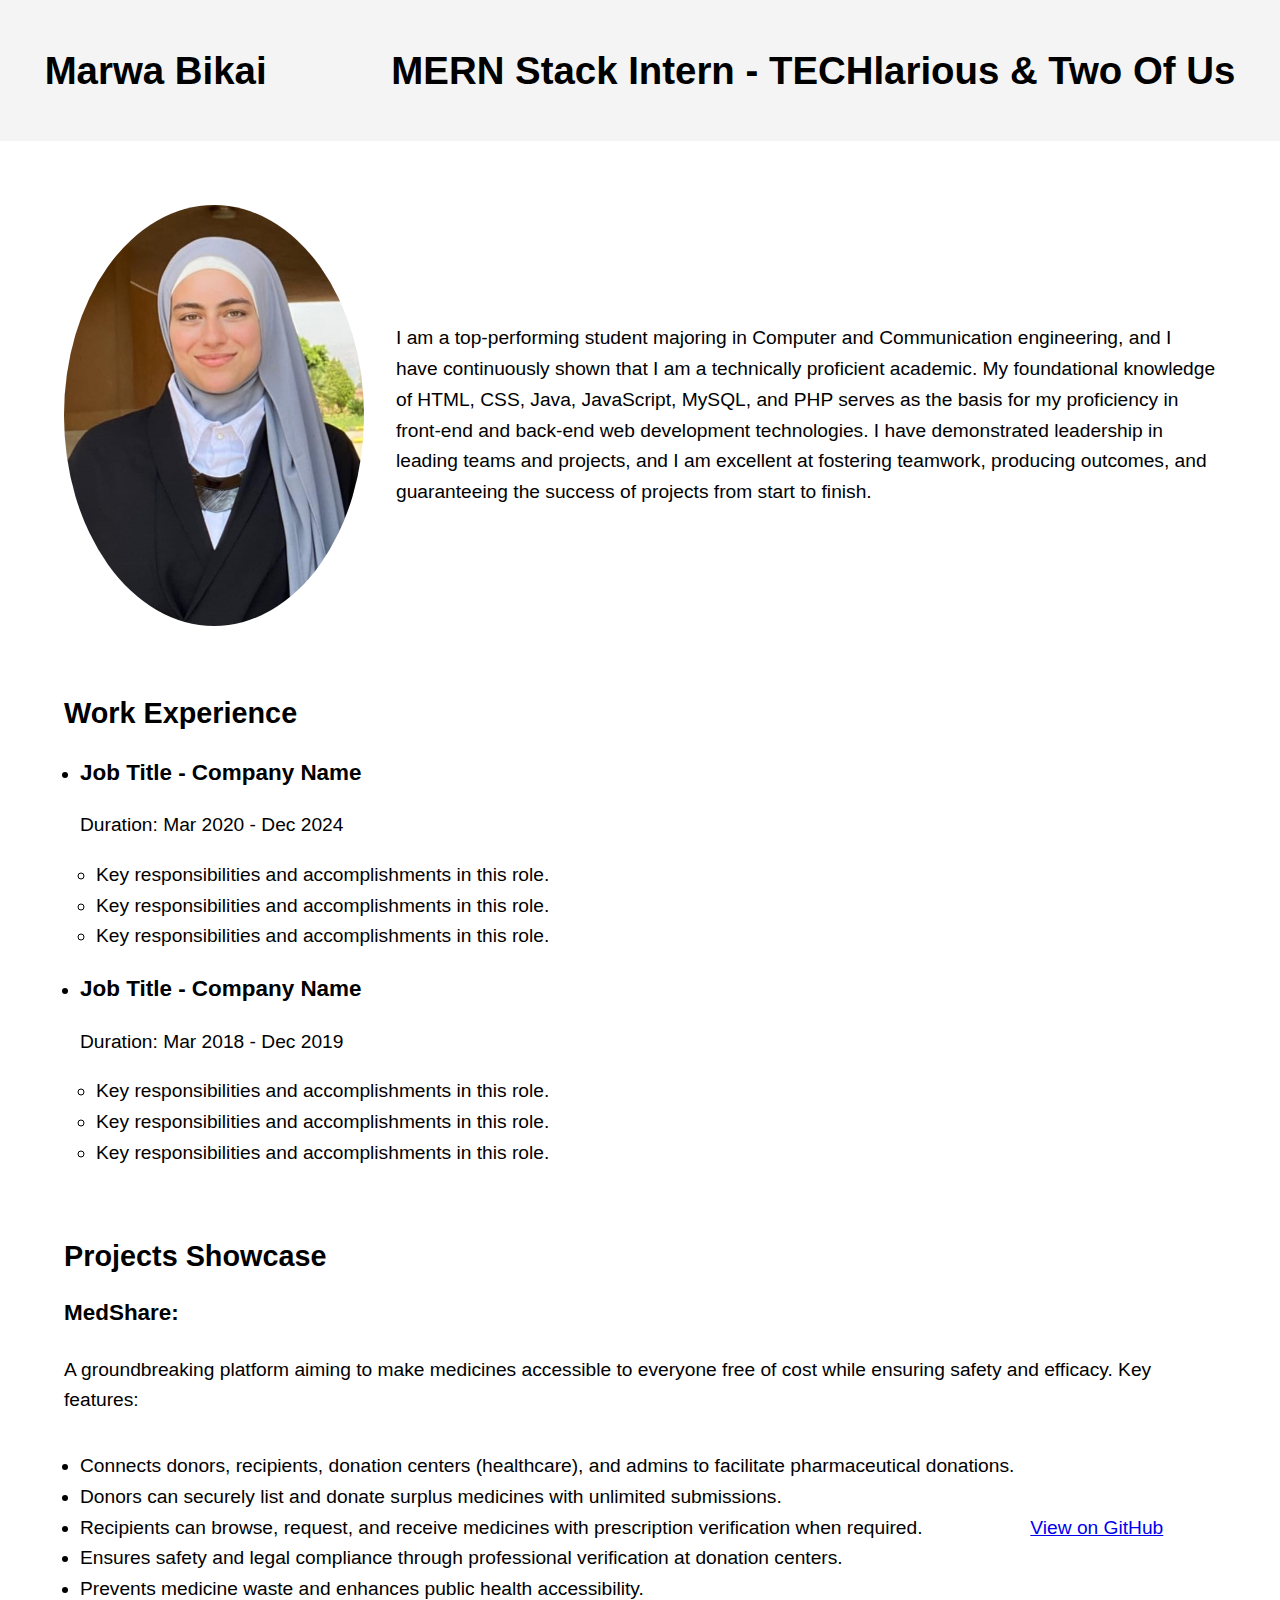
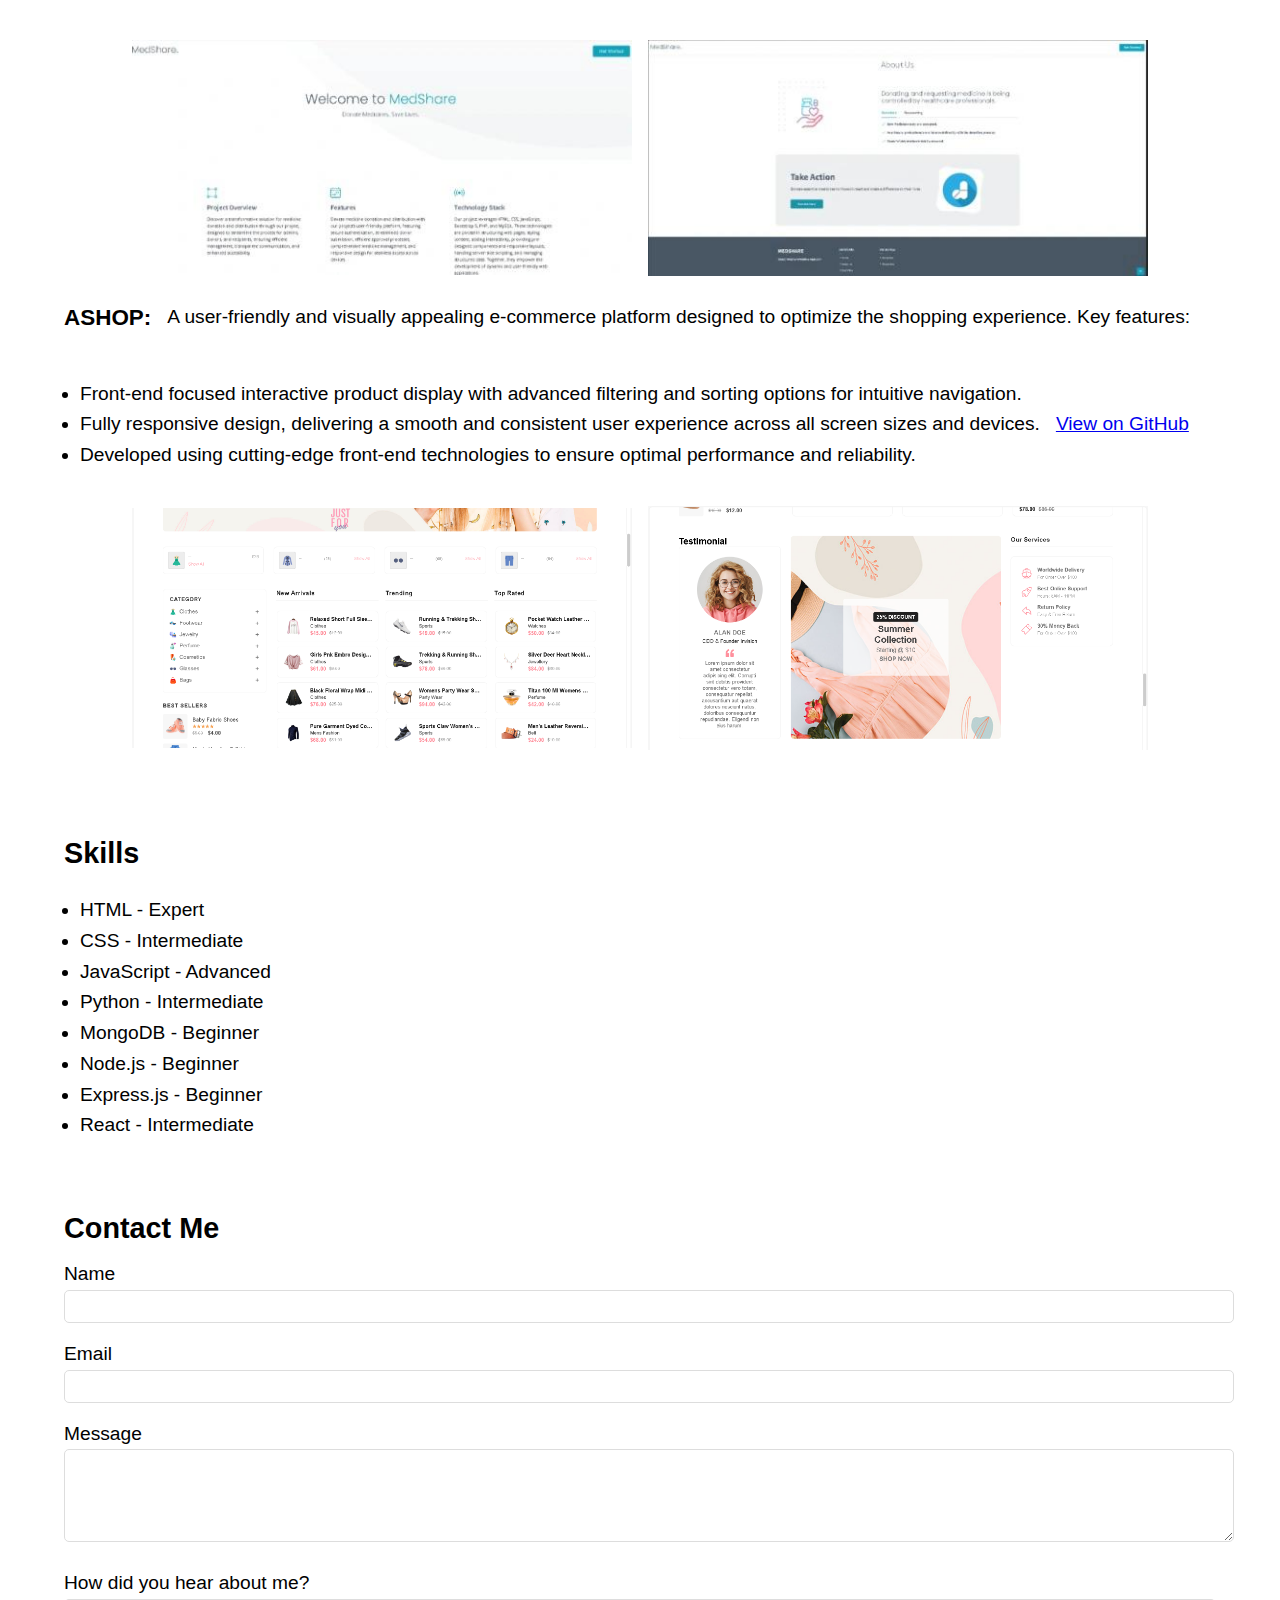
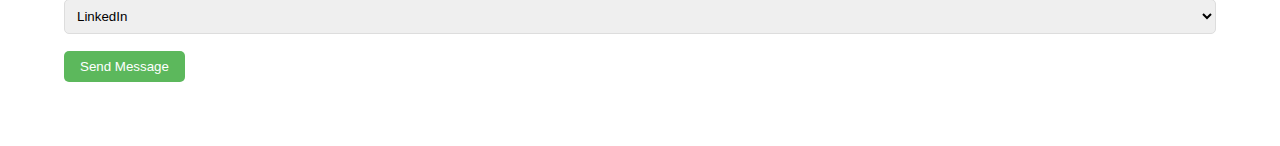
==== HTML5 Assignment - Resume/resume.html @ c94d3c82 "Add files via upload" ====
<!DOCTYPE html>
<html lang="en">
  <head>
    <meta charset="UTF-8" />
    <meta name="viewport" content="width=device-width, initial-scale=1.0" />
    <title>Interactive Resume / Portfolio</title>
    <link rel="stylesheet" href="resume.css" />
  </head>
  <body>
    <!-- Profile Section -->
    <header id="header">
      <h1>Marwa Bikai</h1>

      <h1>MERN Stack Intern - TECHlarious & Two Of Us</h1>
    </header>

    <!-- Work Experience Timeline -->
    <section class="profileandbiography">
      <img src="profile.jpeg" alt="Profile Picture" />
      <p>
        I am a top-performing student majoring in Computer and Communication
        engineering, and I have continuously shown that I am a technically
        proficient academic. My foundational knowledge of HTML, CSS, Java,
        JavaScript, MySQL, and PHP serves as the basis for my proficiency in
        front-end and back-end web development technologies. I have demonstrated
        leadership in leading teams and projects, and I am excellent at
        fostering teamwork, producing outcomes, and guaranteeing the success of
        projects from start to finish.
      </p>
    </section>

    <section>
      <h2>Work Experience</h2>
      <ul>
        <li>
          <h3>Job Title - Company Name</h3>
          <p>Duration: Mar 2020 - Dec 2024</p>
          <ul>
            <li>Key responsibilities and accomplishments in this role.</li>
            <li>Key responsibilities and accomplishments in this role.</li>
            <li>Key responsibilities and accomplishments in this role.</li>
          </ul>
        </li>
      </ul>
      <ul>
        <li>
          <h3>Job Title - Company Name</h3>
          <p>Duration: Mar 2018 - Dec 2019</p>
          <ul>
            <li>Key responsibilities and accomplishments in this role.</li>
            <li>Key responsibilities and accomplishments in this role.</li>
            <li>Key responsibilities and accomplishments in this role.</li>
          </ul>
        </li>
      </ul>
    </section>

    <!-- Projects Showcase -->
    <section class="projects">
      <h2>Projects Showcase</h2>

      <!-- MedShare Project -->
      <div>
        <h3><strong>MedShare:</strong></h3>
        A groundbreaking platform aiming to make medicines accessible to
        everyone free of cost while ensuring safety and efficacy. Key features:
        <ul>
          <li>
            Connects donors, recipients, donation centers (healthcare), and
            admins to facilitate pharmaceutical donations.
          </li>
          <li>
            Donors can securely list and donate surplus medicines with unlimited
            submissions.
          </li>
          <li>
            Recipients can browse, request, and receive medicines with
            prescription verification when required.
          </li>
          <li>
            Ensures safety and legal compliance through professional
            verification at donation centers.
          </li>
          <li>
            Prevents medicine waste and enhances public health accessibility.
          </li>
        </ul>
        <a href="https://github.com/MarwahBikaii/MedShare" target="_blank"
          >View on GitHub</a
        >
      </div>
      <div class="projectsImagesSection">
        <img src="p1.jfif" alt="MedShare Project Image 1" width="300" />
        <img src="p1'.jfif" alt="MedShare Project Image 2" width="300" />
      </div>
      <!-- Another Project -->

      <div>
        <h3><strong>ASHOP:</strong></h3>
        A user-friendly and visually appealing e-commerce platform designed to optimize the shopping experience. Key features:
        <ul>
          <li>Front-end focused interactive product display with advanced filtering and sorting options for intuitive navigation.</li>
<li>Fully responsive design, delivering a smooth and consistent user experience across all screen sizes and devices.</li>
<li>Developed using cutting-edge front-end technologies to ensure optimal performance and reliability.</li>

        </ul>
        <a href="https://github.com/MarwaBikai/Ashop" target="_blank"
          >View on GitHub</a
        >
</div>
        <!-- Another Project -->
        <div class="projectsImagesSection">
          <img src="p2.png" alt="Project 2 Image 1" />
          <img src="p2'.png" alt="Project 2 Image 2" />
        </div>
        <div>
    </section>

    <!-- Skills Chart -->
    <section>
      <h2>Skills</h2>
      <ul>
        <li>HTML - Expert</li>
        <li>CSS - Intermediate</li>
        <li>JavaScript - Advanced</li>
        <li>Python - Intermediate</li>
        <li>MongoDB - Beginner</li>

        <li>Node.js - Beginner</li>

        <li>Express.js - Beginner</li>

        <li>React - Intermediate</li>
      </ul>
    </section>

    <!-- Contact Form -->
    <section class="contact-form">
      <h2>Contact Me</h2>
      <form action="submit_form.php" method="POST">
        <label for="name">Name</label>
        <input type="text" id="name" name="name" required />

        <label for="email">Email</label>
        <input type="email" id="email" name="email" required />

        <label for="message">Message</label>
        <textarea id="message" name="message" rows="5" required></textarea>

        <label for="referrer">How did you hear about me?</label>
        <select id="referrer" name="referrer">
          <option value="linkedin">LinkedIn</option>
          <option value="friend">Friend</option>
          <option value="search-engine">Search Engine</option>
        </select>

        <button type="submit">Send Message</button>
      </form>
    </section>
  </body>
</html>
---- HTML5 Assignment - Resume/resume.css ----
body {
  font-family: Arial, sans-serif;
  font-size: 1.2rem;
  line-height: 1.6;
  margin: 0;
  padding: 0;
  box-sizing: border-box;
}

p{}
header {
  text-align: center;
  padding: 2rem 1rem;
  background-color: #f4f4f4;
}

header img {
  border-radius: 50%;
  width: 150px;
  height: 150px;
}

h1,
h2,
h3 {
  margin: 0.5rem 0;
}

section {
  margin: 5%;
}

.profileandbiography {
  display: flex;
  flex-wrap: wrap;
  align-items: center;
  gap: 2rem;
}

.profileandbiography img {
  flex: 1 1 150px;
  max-width: 300px;
  height: auto;
  border-radius: 50%;
}

#header {
  display: flex;
  justify-content: center;
  gap: 10%;
}

.profileandbiography p {
  flex: 2 1 300px;
  font-size: 1.2rem;
}

ul {
  padding-left: 1rem;
}

.projects div {
  display: flex;
  flex-wrap: wrap;
  align-items: center;
  gap: 1rem;
  margin-bottom: 1rem;
}

.projects img {
  flex: 1 1 200px;
  max-width: 100%;
  height: auto;
}

.projects p {
  flex: 2 1 300px;
}

.projectsImagesSection {
  display: flex;
  justify-content: center;
  gap:10%;
  flex-wrap: wrap; /* Allow images to wrap on smaller screens */
}
.projectsImagesSection img {
width: 100%;  /* Make images fill their container */
max-width: 500px;  /* Ensure a max width for larger screens */
height: auto;  /* Maintain aspect ratio */
}
.contact-form input,
.contact-form textarea,
.contact-form select {
  width: 100%;
  padding: 0.5rem;
  margin-bottom: 1rem;
  border: 1px solid #ddd;
  border-radius: 5px;
}

.contact-form button {
  padding: 0.5rem 1rem;
  background-color: #5cb85c;
  color: #fff;
  border: none;
  cursor: pointer;
  border-radius: 5px;
}

/* Responsive Design */
@media (max-width: 768px) {
  .profileandbiography {
    flex-direction: column;
    text-align: center;
  }

  .projects div {
    flex-direction: column;
    text-align: center;
  }

  section {
    margin: 1rem 3%;
  }

  h1,
  h2 {
    font-size: 1.5rem;
  }

  p,
  li {
    font-size: 1rem;
  }
}

@media (max-width: 480px) {
  .profileandbiography img {
    max-width: 150px;
  }

  .projects img {
    max-width: 150px;
  }

  h1,
  h2 {
    font-size: 1.25rem;
  }

  p,
  li {
    font-size: 0.9rem;
  }

  section {
    margin: 1rem 1.5%;
  }
}
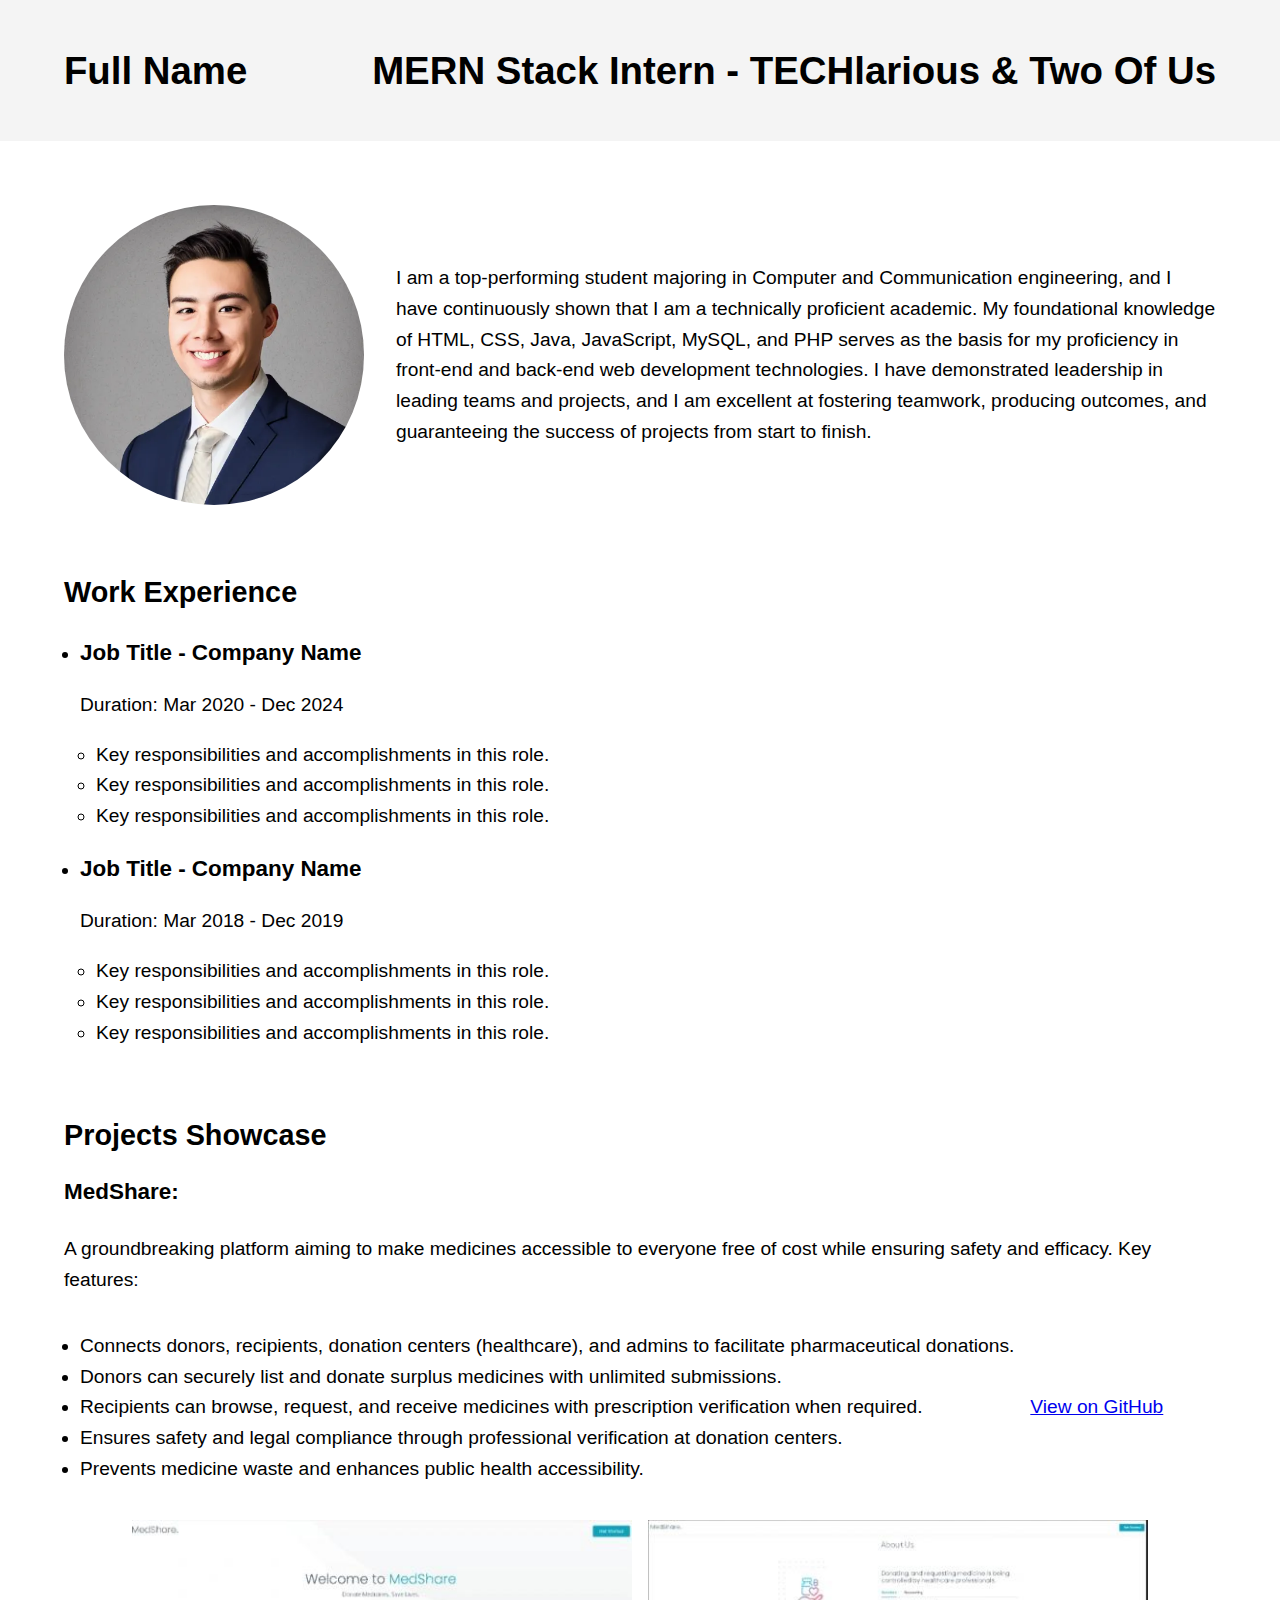
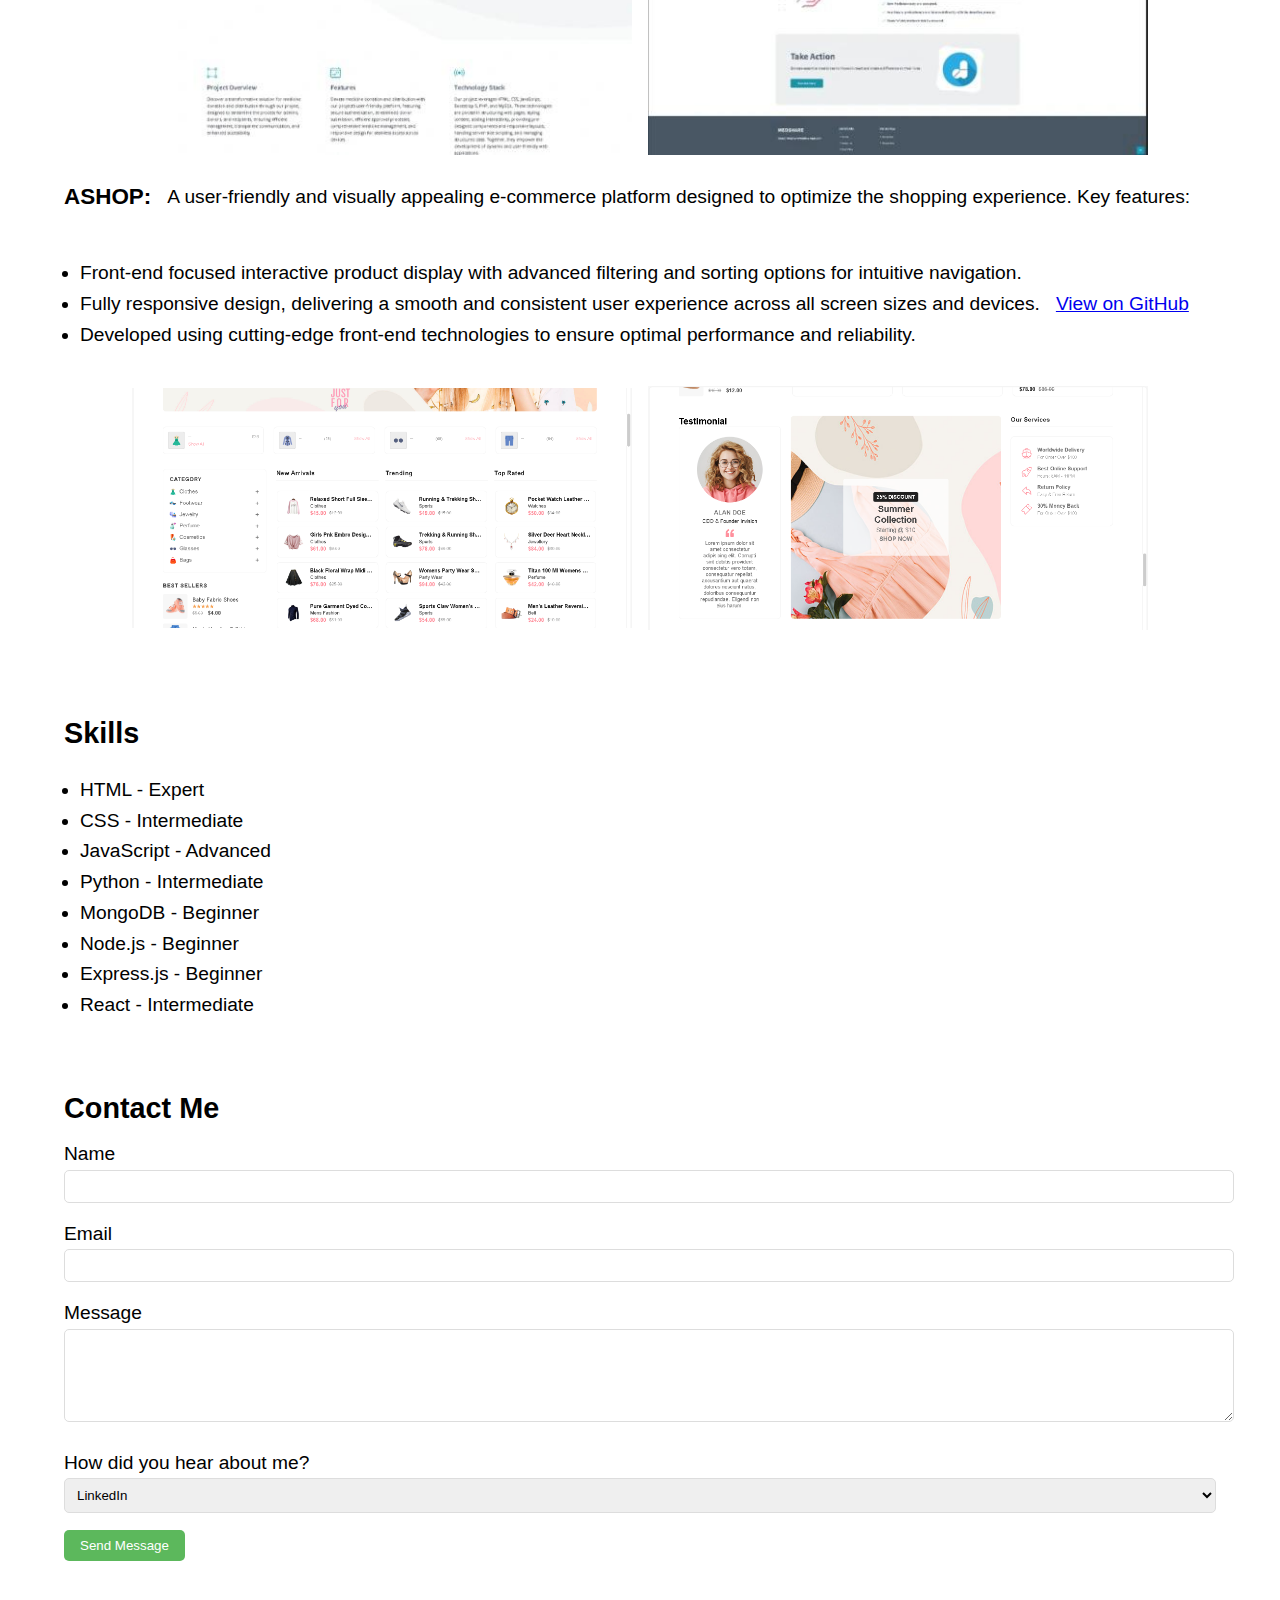
==== commit 90412af9: "Add files via upload" ====
--- a/HTML5 Assignment - Resume/resume.html
+++ b/HTML5 Assignment - Resume/resume.html
@@ -9,14 +9,14 @@
   <body>
     <!-- Profile Section -->
     <header id="header">
-      <h1>Marwa Bikai</h1>
+      <h1>Full Name</h1>
 
       <h1>MERN Stack Intern - TECHlarious & Two Of Us</h1>
     </header>
 
     <!-- Work Experience Timeline -->
     <section class="profileandbiography">
-      <img src="profile.jpeg" alt="Profile Picture" />
+      <img src="profile.webp" alt="Profile Picture" />
       <p>
         I am a top-performing student majoring in Computer and Communication
         engineering, and I have continuously shown that I am a technically
